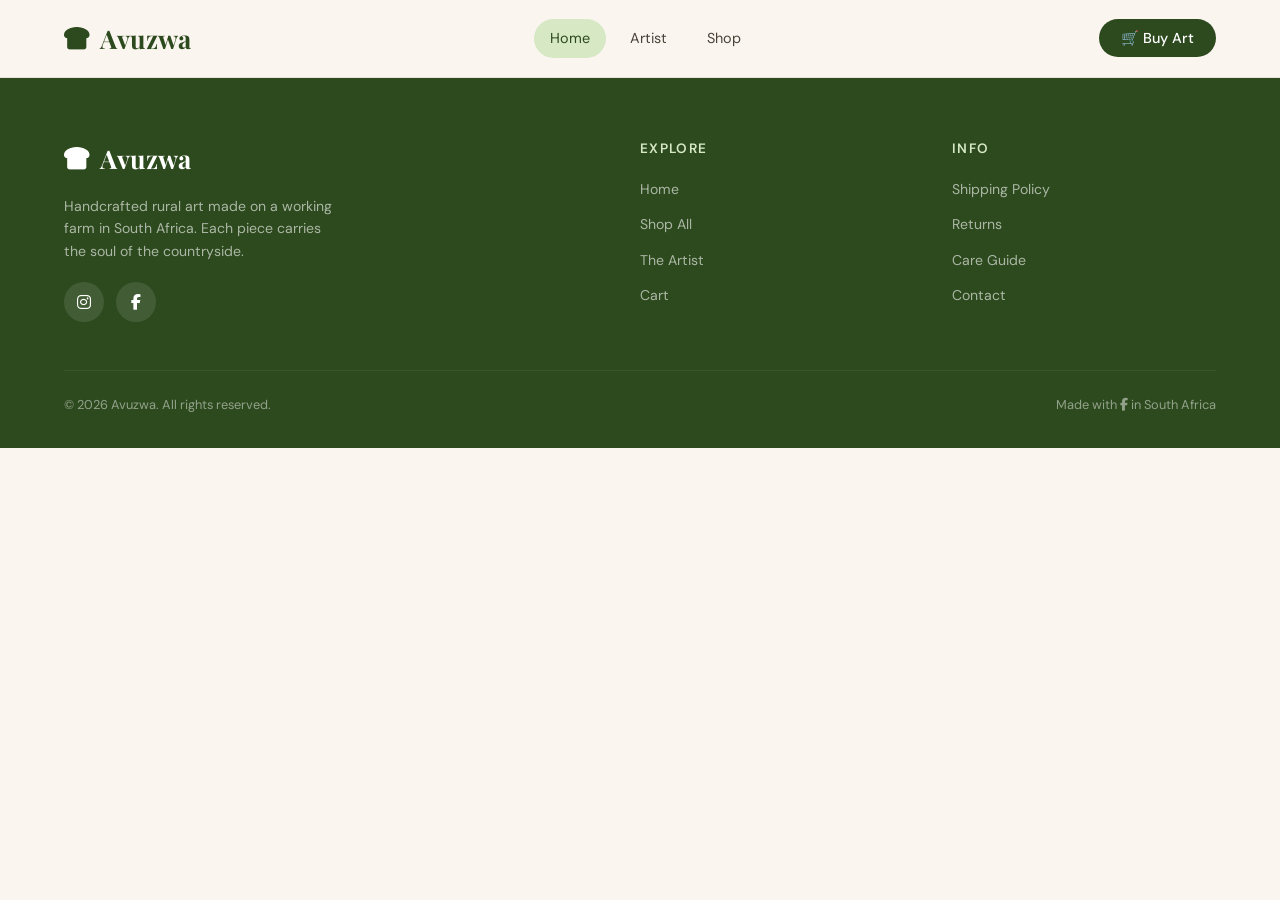
==== cart.html @ cfcbdb11 "Add min-height style to cart page container" ====
<!DOCTYPE html>
<html lang="en">
<head>
  <meta charset="UTF-8" />
  <meta name="viewport" content="width=device-width, initial-scale=1.0" />
  <link rel="icon" type="image/svg+xml" href="images/bread-slice-solid-full.svg">
  <title>Avuzwa Ntshoza</title>
  <link rel="preconnect" href="https://fonts.googleapis.com" />
  <link rel="stylesheet" href="https://cdnjs.cloudflare.com/ajax/libs/font-awesome/6.2.0/css/all.min.css">
  <link href="https://fonts.googleapis.com/css2?family=Playfair+Display:ital,wght@0,500;0,700;1,400&family=DM+Sans:wght@300;400;500&display=swap" rel="stylesheet" />
  <link rel="stylesheet" href="style.css">
  <script defer src="mainSpecial.js"></script><script src="app.js" defer></script>
</head>
<body>

<!-- ═══ HEADER ═══════════════════════════════════════════════════════ -->
<special-header></special-header>
<!-- ═══ CART PAGE ════════════════════════════════════════════════════ -->
<div id="cart" class="page" style="min-height: 100vh;">
  <div class="container cart-page" >
    <h1>Your Cart</h1>
    <p class="sub" id="cartSubtitle">Review your chosen pieces before checkout.</p>
    <div class="cart-layout" id="cartLayout">
      <!-- injected by JS -->
    </div>
  </div>
</div><!-- end cart -->
<!-- ═══ CHECKOUT MODAL ════════════════════════════════════════════════ -->
<div class="modal-overlay" id="checkoutModal" onclick="closeModalOutside(event)">
  <div class="modal">
    <div class="modal-header">
      <h2 class="modal-title" id="modalTitle">Checkout</h2>
      <button class="modal-close" onclick="closeModal()">✕</button>
    </div>
    <div id="checkoutContent">
      <!-- injected by JS -->
    </div>
  </div>
</div>
<!-- ═══ FOOTER ═══════════════════════════════════════════════════════ -->
<special-footer></special-footer>

<!-- ═══ TOAST ════════════════════════════════════════════════════════ -->
<div class="toast" id="toast"></div>
</body>
</html>
---- style.css ----
/* ─── CSS VARIABLES ─────────────────────────────── */
    :root {
      --site-name: "Farmer";
      --green-dark:  #2d4a1e;
      --green-mid:   #4a7c35;
      --green-light: #8ab86e;
      --green-pale:  #d6e8c4;
      --purple-dark: #3d2459;
      --purple-mid:  #7b4fa6;
      --purple-light:#c4a0e8;
      --sky:         #7ec8e3;
      --sky-light:   #c8eaf5;
      --cream:       #faf6ef;
      --warm-white:  #fffdf9;
      --text-dark:   #1e1a14;
      --text-mid:    #4a4238;
      --text-light:  #8a7e72;
      --shadow-soft: 0 4px 24px rgba(45,74,30,0.10);
      --shadow-card: 0 8px 32px rgba(45,74,30,0.12);
      --radius:      14px;
      --transition:  0.3s cubic-bezier(0.4,0,0.2,1);
    }

    /* ─── RESET & BASE ──────────────────────────────── */
    *, *::before, *::after { box-sizing: border-box; margin: 0; padding: 0; }
    html { scroll-behavior: smooth; font-size: 16px; }
    body {
      font-family: 'DM Sans', sans-serif;
      background: var(--cream);
      color: var(--text-dark);
      line-height: 1.6;
      overflow-x: hidden;
    }
    img { max-width: 100%; display: block; }
    a { text-decoration: none; color: inherit; }
    button { cursor: pointer; font-family: inherit; border: none; outline: none; }
    ul { list-style: none; }

    /* ─── UTILITY ───────────────────────────────────── */
    .container { max-width: 1200px; margin: 0 auto; padding: 0 24px; }
    .section-label {
      font-size: 0.75rem; letter-spacing: 0.18em; text-transform: uppercase;
      color: var(--purple-mid); font-weight: 500;
    }
    .section-title {
      font-family: 'Playfair Display', serif;
      font-size: clamp(2rem, 4vw, 3rem);
      color: var(--green-dark); line-height: 1.2; margin-top: 8px;
    }
    .btn-primary {
      display: inline-flex; align-items: center; gap: 8px;
      background: var(--green-dark); color: var(--warm-white);
      padding: 14px 32px; border-radius: 100px;
      font-size: 0.95rem; font-weight: 500;
      transition: var(--transition);
      box-shadow: 0 4px 16px rgba(45,74,30,0.25);
    }
    .btn-primary:hover {
      background: var(--green-mid); transform: translateY(-2px);
      box-shadow: 0 8px 24px rgba(45,74,30,0.3);
    }
    .btn-outline {
      display: inline-flex; align-items: center; gap: 8px;
      background: transparent; color: var(--green-dark);
      padding: 13px 30px; border-radius: 100px;
      font-size: 0.95rem; font-weight: 500;
      border: 2px solid var(--green-dark);
      transition: var(--transition);
    }
    .btn-outline:hover {
      background: var(--green-dark); color: var(--warm-white);
      transform: translateY(-2px);
    }

    /* ─── PAGE MANAGEMENT ───────────────────────────── */
    .page { display: none; }
    .page.active { display: block; }

    /* ─── HEADER ────────────────────────────────────── */
    header {
      position: sticky; top: 0; z-index: 100;
      background: rgba(250,246,239,0.92);
      backdrop-filter: blur(12px);
      border-bottom: 1px solid rgba(45,74,30,0.1);
      transition: box-shadow var(--transition);
    }
    header.scrolled { box-shadow: var(--shadow-soft); }
    .header-inner {
      display: flex; align-items: center; justify-content: space-between;
      padding: 18px 24px; max-width: 1200px; margin: 0 auto;
    }
    .logo {
      font-family: 'Playfair Display', serif;
      font-size: 1.6rem; font-weight: 700;
      color: var(--green-dark); cursor: pointer;
      display: flex; align-items: center; gap: 10px;
    }
    .logo-leaf {
      width: 32px; height: 32px;
      background: linear-gradient(135deg, var(--green-mid), var(--green-dark));
      border-radius: 50% 10% 50% 10%;
      display: flex; align-items: center; justify-content: center;
      color: white; font-size: 0.9rem;
    }
    nav { display: flex; gap: 8px; align-items: center; }
    .nav-link {
      padding: 8px 16px; border-radius: 100px;
      font-size: 0.9rem; color: var(--text-mid);
      transition: var(--transition); cursor: pointer;
      font-weight: 400;
    }
    .nav-link:hover, .nav-link.active {
      background: var(--green-pale); color: var(--green-dark);
    }
    .header-actions { display: flex; align-items: center; gap: 12px; }
    .cart-btn {
      position: relative;
      background: var(--green-dark); color: white;
      padding: 10px 22px; border-radius: 100px;
      font-size: 0.9rem; font-weight: 500;
      transition: var(--transition);
      display: flex; align-items: center; gap: 8px;
    }
    .cart-btn:hover { background: var(--green-mid); transform: translateY(-1px); }
    .cart-count {
      background: var(--purple-mid); color: white;
      width: 20px; height: 20px; border-radius: 50%;
      font-size: 0.7rem; font-weight: 600;
      display: flex; align-items: center; justify-content: center;
    }
    .cart-count.hidden { display: none; }
    .hamburger {
      display: none; flex-direction: column; gap: 5px;
      background: none; border: none; cursor: pointer; padding: 4px;
    }
    .hamburger span {
      width: 24px; height: 2px; background: var(--green-dark);
      border-radius: 2px; transition: var(--transition);
    }
    .mobile-nav {
      display: none; flex-direction: column;
      padding: 16px 24px; border-top: 1px solid rgba(45,74,30,0.08);
      background: var(--warm-white);
    }
    .mobile-nav.open { display: flex; }
    .mobile-nav .nav-link { padding: 12px 8px; border-radius: 8px; }

    /* ─── HERO ──────────────────────────────────────── */
    .hero {
      min-height: 92vh; display: flex; align-items: center;
      background: linear-gradient(135deg, var(--cream) 0%, var(--green-pale) 50%, var(--sky-light) 100%);
      position: relative; overflow: hidden;
      padding: 80px 0 60px;
    }
    .hero::before {
      content: '';
      position: absolute; inset: 0;
      background: url("data:image/svg+xml,%3Csvg width='80' height='80' viewBox='0 0 80 80' xmlns='http://www.w3.org/2000/svg'%3E%3Cg fill='none' fill-rule='evenodd'%3E%3Cg fill='%234a7c35' fill-opacity='0.05'%3E%3Cpath d='M50 50c0-5.523 4.477-10 10-10s10 4.477 10 10-4.477 10-10 10c0 5.523-4.477 10-10 10s-10-4.477-10-10 4.477-10 10-10zM10 10c0-5.523 4.477-10 10-10s10 4.477 10 10-4.477 10-10 10c0 5.523-4.477 10-10 10S0 25.523 0 20s4.477-10 10-10z'/%3E%3C/g%3E%3C/g%3E%3C/svg%3E");
      pointer-events: none;
    }
    .hero-content { position: relative; z-index: 1; }
    .hero-inner { display: grid; grid-template-columns: 1fr 1fr; gap: 60px; align-items: center; }
    .hero-eyebrow {
      display: inline-flex; align-items: center; gap: 8px;
      background: rgba(255,255,255,0.7); border: 1px solid var(--green-pale);
      padding: 6px 16px; border-radius: 100px;
      font-size: 0.8rem; color: var(--green-dark); margin-bottom: 24px;
      backdrop-filter: blur(8px);
    }
    .hero-eyebrow::before { content: '🌾'; font-size: 0.9rem; }
    .hero h1 {
      font-family: 'Playfair Display', serif;
      font-size: clamp(2.8rem, 5vw, 4.2rem);
      line-height: 1.1; color: var(--green-dark);
      margin-bottom: 20px;
    }
    .hero h1 em {
      font-style: italic; color: var(--purple-mid);
    }
    .hero-desc {
      font-size: 1.05rem; color: var(--text-mid);
      max-width: 480px; margin-bottom: 36px; line-height: 1.7;
    }
    .hero-actions { display: flex; gap: 16px; flex-wrap: wrap; }
    .hero-stats {
      display: flex; gap: 32px; margin-top: 48px;
      padding-top: 32px; border-top: 1px solid rgba(45,74,30,0.12);
    }
    .stat-num {
      font-family: 'Playfair Display', serif;
      font-size: 1.8rem; color: var(--green-dark); font-weight: 700;
    }
    .stat-label { font-size: 0.8rem; color: var(--text-light); }

    /* Hero art grid */
    .hero-visual { position: relative; }
    .art-grid {
      display: none; grid-template-columns: 1fr 1fr; gap: 16px;
    }
    .art-card-hero {
      border-radius: var(--radius); overflow: hidden;
      box-shadow: var(--shadow-card); transition: var(--transition);
      position: relative;
    }
    .art-card-hero:hover { transform: translateY(-4px) rotate(1deg); }
    .art-card-hero:nth-child(2) { margin-top: 28px; }
    .art-card-hero:nth-child(3) { margin-top: -20px; }
    .art-canvas {
      width: 100%; aspect-ratio: 3/4; object-fit: cover;
      background: linear-gradient(135deg, #8ab86e 0%, #4a7c35 50%, #7b4fa6 100%);
    }
    .art-canvas-2 { background: linear-gradient(135deg, #c4a0e8 0%, #7b4fa6 40%, #2d4a1e 100%); }
    .art-canvas-3 { background: linear-gradient(135deg, #7ec8e3 0%, #4a7c35 60%, #c4a0e8 100%); }
    .art-canvas-4 { background: linear-gradient(135deg, #faf6ef 0%, #8ab86e 50%, #7ec8e3 100%); }
    /* SVG art placeholders */
    .art-svg { width: 100%; height: 100%; position: absolute; inset: 0; }

    /* ─── MARQUEE STRIP ─────────────────────────────── */
    .marquee-strip {
      background: var(--green-dark); color: var(--green-pale);
      padding: 14px 0; overflow: hidden;
    }
    .marquee-track {
      display: flex; gap: 48px; width: max-content;
      animation: marquee 24s linear infinite;
    }
    .marquee-item {
      font-size: 0.85rem; letter-spacing: 0.1em; white-space: nowrap;
      display: flex; align-items: center; gap: 12px;
    }
    .marquee-item::before { content: '✦'; color: var(--sky); font-size: 0.7rem; }
    @keyframes marquee { from { transform: translateX(0); } to { transform: translateX(-50%); } }

    /* ─── FEATURED PRODUCTS ─────────────────────────── */
    .products-section { padding: 100px 0; }
    .section-header { text-align: center; margin-bottom: 60px; }
    .section-header .section-title { margin-bottom: 16px; }
    .section-header p { color: var(--text-mid); max-width: 500px; margin: 0 auto; }

    /* Filter tabs */
    .filter-tabs {
      display: flex; gap: 8px; justify-content: center;
      flex-wrap: wrap; margin-bottom: 48px;
    }
    .filter-tab {
      padding: 8px 20px; border-radius: 100px;
      border: 1.5px solid var(--green-pale);
      background: transparent; color: var(--text-mid);
      font-size: 0.85rem; font-weight: 500;
      transition: var(--transition); cursor: pointer;
    }
    .filter-tab:hover, .filter-tab.active {
      background: var(--green-dark); color: white;
      border-color: var(--green-dark);
    }

    /* Product grid */
    .products-grid {
      display: grid;
      grid-template-columns: repeat(auto-fill, minmax(280px, 1fr));
      gap: 28px;
    }
    .product-card {
      background: var(--warm-white); border-radius: 18px;
      overflow: hidden; box-shadow: var(--shadow-card);
      transition: var(--transition); cursor: pointer;
      border: 1px solid rgba(45,74,30,0.06);
    }
    .product-card:hover {
      transform: translateY(-6px);
      box-shadow: 0 16px 48px rgba(45,74,30,0.18);
    }
    .product-img-wrap {
      position: relative; overflow: hidden; aspect-ratio: 4/3;
    }
    .product-img {
      width: 100%; height: 100%; object-fit: cover;
      transition: transform 0.5s ease;
    }
    .product-card:hover .product-img { transform: scale(1.05); }
    .product-badge {
      position: absolute; top: 12px; left: 12px;
      background: var(--purple-mid); color: white;
      font-size: 0.72rem; font-weight: 600; letter-spacing: 0.05em;
      padding: 4px 12px; border-radius: 100px;
    }
    .product-badge.new { background: var(--sky); color: var(--green-dark); }
    .product-body { padding: 20px; }
    .product-category {
      font-size: 0.72rem; letter-spacing: 0.12em; text-transform: uppercase;
      color: var(--green-mid); margin-bottom: 6px;
    }
    .product-name {
      font-family: 'Playfair Display', serif;
      font-size: 1.15rem; font-weight: 500; color: var(--text-dark);
      margin-bottom: 8px; line-height: 1.3;
    }
    .product-desc {
      font-size: 0.82rem; color: var(--text-light);
      margin-bottom: 16px; line-height: 1.5;
    }
    .product-footer {
      display: flex; align-items: center; justify-content: space-between;
    }
    .product-price {
      font-family: 'Playfair Display', serif;
      font-size: 1.25rem; color: var(--green-dark); font-weight: 700;
    }
    .add-cart-btn {
      background: var(--green-dark); color: white;
      padding: 9px 20px; border-radius: 100px;
      font-size: 0.82rem; font-weight: 500;
      transition: var(--transition);
    }
    .add-cart-btn:hover { background: var(--purple-mid); transform: scale(1.05); }

    /* Art canvas placeholders */
    .art-placeholder {
      width: 100%; height: 100%;
      display: flex; align-items: center; justify-content: center;
    }
    .ap-1 { background: linear-gradient(160deg, #d6e8c4 0%, #8ab86e 40%, #4a7c35 100%); }
    .ap-2 { background: linear-gradient(160deg, #c4a0e8 0%, #7b4fa6 50%, #2d4a1e 100%); }
    .ap-3 { background: linear-gradient(160deg, #c8eaf5 0%, #7ec8e3 40%, #4a7c35 100%); }
    .ap-4 { background: linear-gradient(160deg, #faf6ef 0%, #d6e8c4 40%, #8ab86e 100%); }
    .ap-5 { background: linear-gradient(160deg, #e8d4f0 0%, #c4a0e8 40%, #7b4fa6 100%); }
    .ap-6 { background: linear-gradient(160deg, #d6e8c4 0%, #7ec8e3 40%, #3d2459 100%); }

    /* ─── ABOUT BANNER ──────────────────────────────── */
    .about-banner {
      background: linear-gradient(135deg, var(--green-dark) 0%, var(--purple-dark) 100%);
      padding: 80px 0; position: relative; overflow: hidden;
    }
    .about-banner::before {
      content: '';
      position: absolute; right: -100px; top: -100px;
      width: 400px; height: 400px;
      background: radial-gradient(circle, rgba(196,160,232,0.15) 0%, transparent 70%);
      border-radius: 50%;
    }
    .about-banner-inner {
      display: grid; grid-template-columns: 1fr 1fr; gap: 60px; align-items: center;
    }
    .about-banner h2 {
      font-family: 'Playfair Display', serif;
      font-size: clamp(1.8rem, 3vw, 2.6rem);
      color: white; line-height: 1.2; margin-bottom: 16px;
    }
    .about-banner h2 em { color: var(--purple-light); font-style: italic; }
    .about-banner p { color: rgba(255,255,255,0.75); line-height: 1.7; margin-bottom: 28px; }
    .about-banner .btn-outline {
      color: white; border-color: rgba(255,255,255,0.4);
    }
    .about-banner .btn-outline:hover { background: white; color: var(--green-dark); }
    .banner-img-wrap {
      border-radius: 20px; overflow: hidden;
      aspect-ratio: 4/3;
      background: linear-gradient(135deg, var(--green-mid), var(--purple-mid));
      position: relative;
    }

    /* ─── TESTIMONIALS ──────────────────────────────── */
    .testimonials { padding: 100px 0; background: var(--warm-white); }
    .testimonials-grid {
      display: grid; grid-template-columns: repeat(auto-fill, minmax(300px, 1fr));
      gap: 24px; margin-top: 48px;
    }
    .testimonial-card {
      background: var(--cream); border-radius: var(--radius);
      padding: 28px; border: 1px solid rgba(45,74,30,0.08);
      transition: var(--transition);
    }
    .testimonial-card:hover {
      transform: translateY(-4px); box-shadow: var(--shadow-card);
    }
    .stars { color: #f5a623; font-size: 0.9rem; margin-bottom: 12px; }
    .testimonial-text {
      font-size: 0.92rem; color: var(--text-mid); line-height: 1.6;
      margin-bottom: 20px; font-style: italic;
    }
    .testimonial-author { display: flex; align-items: center; gap: 12px; }
    .author-avatar {
      width: 40px; height: 40px; border-radius: 50%;
      background: linear-gradient(135deg, var(--green-mid), var(--purple-mid));
      display: flex; align-items: center; justify-content: center;
      color: white; font-size: 0.85rem; font-weight: 600;
    }
    .author-name { font-size: 0.88rem; font-weight: 500; color: var(--text-dark); }
    .author-loc { font-size: 0.76rem; color: var(--text-light); }

    /* ─── NEWSLETTER ────────────────────────────────── */
    .newsletter-section {
      padding: 80px 0;
      background: linear-gradient(135deg, var(--green-pale) 0%, var(--sky-light) 100%);
    }
    .newsletter-box { text-align: center; max-width: 560px; margin: 0 auto; }
    .newsletter-box h2 {
      font-family: 'Playfair Display', serif;
      font-size: clamp(1.8rem, 3vw, 2.4rem); color: var(--green-dark); margin-bottom: 12px;
    }
    .newsletter-box p { color: var(--text-mid); margin-bottom: 32px; }
    .newsletter-form {
      display: flex; gap: 12px; max-width: 440px; margin: 0 auto;
    }
    .newsletter-input {
      flex: 1; padding: 14px 20px; border-radius: 100px;
      border: 2px solid rgba(45,74,30,0.15);
      background: white; font-size: 0.9rem; outline: none;
      transition: var(--transition); font-family: inherit;
    }
    .newsletter-input:focus { border-color: var(--green-mid); }
    .newsletter-submit {
      background: var(--green-dark); color: white;
      padding: 14px 28px; border-radius: 100px;
      font-size: 0.9rem; font-weight: 500;
      transition: var(--transition); white-space: nowrap;
    }
    .newsletter-submit:hover { background: var(--green-mid); transform: translateY(-1px); }

    /* ─── FOOTER ────────────────────────────────────── */
    footer {
      background: var(--green-dark); color: rgba(255,255,255,0.8);
      padding: 60px 0 32px;
    }
    .footer-inner {
      display: grid; grid-template-columns: 2fr 1fr 1fr; gap: 48px;
      margin-bottom: 48px;
    }
    .footer-brand .logo { color: white; margin-bottom: 16px; }
    .footer-brand p { font-size: 0.88rem; line-height: 1.6; opacity: 0.75; max-width: 280px; }
    .social-links { display: flex; gap: 12px; margin-top: 20px; }
    .social-link {
      width: 40px; height: 40px; border-radius: 50%;
      background: rgba(255,255,255,0.1);
      display: flex; align-items: center; justify-content: center;
      font-size: 1rem; transition: var(--transition); color: white;
    }
    .social-link:hover { background: var(--purple-mid); transform: translateY(-2px); }
    .footer-col h4 {
      font-size: 0.85rem; font-weight: 600; letter-spacing: 0.1em;
      text-transform: uppercase; color: var(--green-pale); margin-bottom: 16px;
    }
    .footer-col ul li { margin-bottom: 10px; }
    .footer-col ul li a {
      font-size: 0.88rem; opacity: 0.75;
      transition: var(--transition);
    }
    .footer-col ul li a:hover { opacity: 1; color: var(--sky); }
    .footer-bottom {
      border-top: 1px solid rgba(255,255,255,0.1);
      padding-top: 24px; display: flex;
      justify-content: space-between; align-items: center;
      font-size: 0.8rem; opacity: 0.6;
    }

    /* ─── ARTIST PAGE ───────────────────────────────── */
    .artist-hero {
      min-height: 60vh; display: flex; align-items: center;
      background: linear-gradient(135deg, var(--purple-dark) 0%, var(--green-dark) 100%);
      position: relative; padding: 80px 0;
    }
    .artist-hero-inner {
      display: grid; grid-template-columns: 1fr 1fr; gap: 60px; align-items: center;
    }
    .artist-portrait {
      width: 340px; height: 400px;
      border-radius: 120px 30px 120px 30px;
      background: linear-gradient(135deg, var(--green-mid), var(--purple-mid));
      margin: 0 auto; position: relative; overflow: hidden;
      box-shadow: 0 20px 60px rgba(0,0,0,0.3);
    }
    .artist-name-label { color: var(--purple-light); }
    .artist-hero h1 {
      font-family: 'Playfair Display', serif;
      font-size: clamp(2.5rem, 4vw, 3.5rem); color: white;
      line-height: 1.1; margin: 12px 0;
    }
    .artist-hero p { color: rgba(255,255,255,0.75); font-size: 1rem; line-height: 1.7; }
    .artist-tags { display: flex; gap: 10px; flex-wrap: wrap; margin-top: 24px; }
    .artist-tag {
      padding: 6px 16px; border-radius: 100px;
      background: rgba(255,255,255,0.12); color: rgba(255,255,255,0.9);
      font-size: 0.8rem; border: 1px solid rgba(255,255,255,0.2);
    }
    .artist-story { padding: 100px 0; }
    .story-grid { display: grid; grid-template-columns: 1fr 1fr; gap: 80px; align-items: start; }
    .story-text p { color: var(--text-mid); line-height: 1.8; margin-bottom: 20px; font-size: 0.95rem; }
    .story-text h3 {
      font-family: 'Playfair Display', serif;
      font-size: 1.5rem; color: var(--green-dark); margin: 28px 0 12px;
    }
    .story-visual { display: flex; flex-direction: column; gap: 16px; }
    .story-img-big {
      aspect-ratio: 4/3; border-radius: 16px;
      background: linear-gradient(135deg, var(--green-pale), var(--purple-light));
      overflow: hidden;
    }
    .story-img-sm {
      display: grid; grid-template-columns: 1fr 1fr; gap: 16px;
    }
    .story-img-sm > div {
      aspect-ratio: 1; border-radius: 12px;
      overflow: hidden;
    }
    .process-section { padding: 80px 0; background: var(--warm-white); }
    .process-steps { display: grid; grid-template-columns: repeat(4,1fr); gap: 32px; margin-top: 48px; }
    .process-step { text-align: center; }
    .step-num {
      width: 56px; height: 56px; border-radius: 50%;
      background: linear-gradient(135deg, var(--green-mid), var(--green-dark));
      color: white; font-family: 'Playfair Display', serif;
      font-size: 1.2rem; font-weight: 700;
      display: flex; align-items: center; justify-content: center;
      margin: 0 auto 16px;
    }
    .step-title {
      font-family: 'Playfair Display', serif;
      font-size: 1.05rem; color: var(--green-dark); margin-bottom: 8px;
    }
    .step-desc { font-size: 0.82rem; color: var(--text-light); line-height: 1.5; }

    /* ─── CART PAGE ──────────────────────────────────── */
    .cart-page { padding: 60px 0 100px; min-height: 70vh; }
    .cart-page h1 {
      font-family: 'Playfair Display', serif;
      font-size: 2.2rem; color: var(--green-dark); margin-bottom: 8px;
    }
    .cart-page .sub { color: var(--text-light); margin-bottom: 40px; }
    .cart-layout { display: grid; grid-template-columns: 1fr 360px; gap: 40px; align-items: start; }
    .cart-items { display: flex; flex-direction: column; gap: 16px; }
    .cart-item {
      display: grid; grid-template-columns: 100px 1fr auto;
      gap: 20px; align-items: center;
      background: var(--warm-white); border-radius: var(--radius);
      padding: 20px; border: 1px solid rgba(45,74,30,0.08);
      transition: var(--transition);
    }
    .cart-item:hover { box-shadow: var(--shadow-soft); }
    .cart-item-img {
      width: 100px; height: 100px; border-radius: 10px; object-fit: cover;
      overflow: hidden;
    }
    .cart-item-name {
      font-family: 'Playfair Display', serif;
      font-size: 1rem; color: var(--text-dark); margin-bottom: 4px;
    }
    .cart-item-meta { font-size: 0.8rem; color: var(--text-light); margin-bottom: 8px; }
    .cart-item-price {
      font-family: 'Playfair Display', serif;
      font-size: 1.1rem; color: var(--green-dark); font-weight: 700;
    }
    .remove-btn {
      background: none; color: var(--text-light);
      font-size: 1.2rem; padding: 4px; transition: var(--transition);
    }
    .remove-btn:hover { color: #c0392b; transform: scale(1.2); }
    .empty-cart {
      text-align: center; padding: 80px 0;
    }
    .empty-cart-icon { font-size: 4rem; margin-bottom: 16px; }
    .empty-cart h3 {
      font-family: 'Playfair Display', serif;
      font-size: 1.5rem; color: var(--green-dark); margin-bottom: 8px;
    }
    .empty-cart p { color: var(--text-light); margin-bottom: 24px; }

    /* Order summary */
    .order-summary {
      background: var(--warm-white); border-radius: 20px;
      padding: 28px; border: 1px solid rgba(45,74,30,0.1);
      position: sticky; top: 100px;
    }
    .order-summary h3 {
      font-family: 'Playfair Display', serif;
      font-size: 1.2rem; color: var(--green-dark); margin-bottom: 20px;
    }
    .summary-row {
      display: flex; justify-content: space-between;
      font-size: 0.88rem; color: var(--text-mid);
      padding: 8px 0; border-bottom: 1px solid rgba(45,74,30,0.06);
    }
    .summary-row.total {
      font-weight: 700; font-size: 1rem; color: var(--text-dark);
      border: none; padding-top: 16px;
    }
    .checkout-btn {
      width: 100%; padding: 16px; margin-top: 20px;
      background: var(--green-dark); color: white;
      border-radius: 12px; font-size: 1rem; font-weight: 600;
      transition: var(--transition); text-align: center;
    }
    .checkout-btn:hover { background: var(--green-mid); transform: translateY(-2px); }
    .payment-icons {
      display: flex; justify-content: center; gap: 8px; margin-top: 16px;
      flex-wrap: wrap;
    }
    .payment-icon {
      background: var(--cream); border: 1px solid rgba(45,74,30,0.12);
      border-radius: 6px; padding: 4px 10px; font-size: 0.75rem;
      color: var(--text-mid); font-weight: 500;
    }
    .promo-row { margin-top: 16px; display: flex; gap: 8px; }
    .promo-input {
      flex: 1; padding: 10px 14px; border-radius: 8px;
      border: 1.5px solid rgba(45,74,30,0.15);
      font-size: 0.85rem; font-family: inherit; outline: none;
      transition: var(--transition);
    }
    .promo-input:focus { border-color: var(--green-mid); }
    .promo-btn {
      background: var(--green-pale); color: var(--green-dark);
      padding: 10px 16px; border-radius: 8px;
      font-size: 0.82rem; font-weight: 600; transition: var(--transition);
    }
    .promo-btn:hover { background: var(--green-light); }

    /* ─── CHECKOUT MODAL ────────────────────────────── */
    .modal-overlay {
      position: fixed; inset: 0;
      background: rgba(30,26,20,0.6); backdrop-filter: blur(4px);
      z-index: 1000; display: none; align-items: center; justify-content: center;
      padding: 24px;
    }
    .modal-overlay.open { display: flex; }
    .modal {
      background: var(--warm-white); border-radius: 24px;
      width: 100%; max-width: 560px; max-height: 90vh;
      overflow-y: auto; padding: 40px;
      box-shadow: 0 24px 80px rgba(0,0,0,0.25);
      animation: modalIn 0.3s ease;
    }
    @keyframes modalIn { from { opacity: 0; transform: translateY(20px); } to { opacity: 1; transform: translateY(0); } }
    .modal-header {
      display: flex; justify-content: space-between; align-items: center;
      margin-bottom: 32px;
    }
    .modal-title {
      font-family: 'Playfair Display', serif;
      font-size: 1.5rem; color: var(--green-dark);
    }
    .modal-close {
      width: 36px; height: 36px; border-radius: 50%;
      background: var(--cream); color: var(--text-mid);
      font-size: 1.2rem; display: flex; align-items: center; justify-content: center;
      transition: var(--transition);
    }
    .modal-close:hover { background: var(--green-pale); color: var(--green-dark); }
    .checkout-steps {
      display: flex; gap: 0; margin-bottom: 32px;
    }
    .checkout-step {
      flex: 1; text-align: center; padding: 10px;
      font-size: 0.78rem; color: var(--text-light);
      position: relative;
    }
    .checkout-step.active { color: var(--green-dark); font-weight: 600; }
    .checkout-step::after {
      content: '';
      position: absolute; bottom: 0; left: 0; right: 0;
      height: 2px; background: var(--green-pale);
    }
    .checkout-step.active::after { background: var(--green-dark); }
    .form-group { margin-bottom: 20px; }
    .form-group label {
      display: block; font-size: 0.82rem; font-weight: 500;
      color: var(--text-mid); margin-bottom: 6px;
    }
    .form-control {
      width: 100%; padding: 12px 16px; border-radius: 10px;
      border: 1.5px solid rgba(45,74,30,0.15);
      font-size: 0.9rem; font-family: inherit; outline: none;
      background: white; transition: var(--transition);
    }
    .form-control:focus { border-color: var(--green-mid); }
    .form-row { display: grid; grid-template-columns: 1fr 1fr; gap: 16px; }
    .payment-methods { display: flex; gap: 12px; margin: 8px 0; flex-wrap: wrap; }
    .pay-method {
      padding: 10px 20px; border-radius: 10px;
      border: 2px solid var(--green-pale); background: white;
      font-size: 0.85rem; color: var(--text-mid);
      transition: var(--transition); cursor: pointer;
      display: flex; align-items: center; gap: 8px;
    }
    .pay-method.selected {
      border-color: var(--green-dark); color: var(--green-dark);
      background: var(--green-pale);
    }
    .modal-footer { margin-top: 24px; display: flex; gap: 12px; }
    .modal-btn-back {
      flex: 1; padding: 14px; border-radius: 10px;
      border: 1.5px solid var(--green-pale); background: white;
      color: var(--text-mid); font-size: 0.9rem; font-weight: 500;
      transition: var(--transition);
    }
    .modal-btn-back:hover { background: var(--green-pale); }
    .modal-btn-next {
      flex: 2; padding: 14px; border-radius: 10px;
      background: var(--green-dark); color: white;
      font-size: 0.9rem; font-weight: 600;
      transition: var(--transition);
    }
    .modal-btn-next:hover { background: var(--green-mid); }
    .success-screen { text-align: center; padding: 20px 0; }
    .success-icon {
      font-size: 3.5rem; margin-bottom: 16px;
      animation: bounce 0.5s ease;
    }
    @keyframes bounce {
      0% { transform: scale(0); }
      70% { transform: scale(1.2); }
      100% { transform: scale(1); }
    }
    .success-screen h2 {
      font-family: 'Playfair Display', serif;
      font-size: 1.8rem; color: var(--green-dark); margin-bottom: 12px;
    }
    .success-screen p { color: var(--text-mid); margin-bottom: 24px; }

    /* ─── TOAST ──────────────────────────────────────── */
    .toast {
      position: fixed; bottom: 24px; right: 24px;
      background: var(--green-dark); color: white;
      padding: 14px 24px; border-radius: 12px;
      font-size: 0.9rem; font-weight: 500;
      box-shadow: 0 8px 32px rgba(0,0,0,0.2);
      z-index: 9999; transform: translateY(80px); opacity: 0;
      transition: all 0.35s cubic-bezier(0.4,0,0.2,1);
      display: flex; align-items: center; gap: 10px;
    }
    .toast.show { transform: translateY(0); opacity: 1; }

    /* ─── RESPONSIVE ────────────────────────────────── */
    @media (max-width: 900px) {
      .hero-inner, .about-banner-inner, .artist-hero-inner, .story-grid { grid-template-columns: 1fr; }
      .hero-visual { display: none; }
      .footer-inner { grid-template-columns: 1fr 1fr; }
      .process-steps { grid-template-columns: 1fr 1fr; }
      .cart-layout { grid-template-columns: 1fr; }
      .order-summary { position: static; }
    }
    @media (max-width: 640px) {
      nav { display: none; }
      .hamburger { display: flex; }
      .hero { min-height: 80vh; padding: 60px 0 40px; }
      .hero-stats { flex-wrap: wrap; gap: 20px; }
      .footer-inner { grid-template-columns: 1fr; gap: 32px; }
      .newsletter-form { flex-direction: column; }
      .form-row { grid-template-columns: 1fr; }
      .process-steps { grid-template-columns: 1fr 1fr; gap: 20px; }
      .products-grid { grid-template-columns: repeat(auto-fill, minmax(240px, 1fr)); }
    }
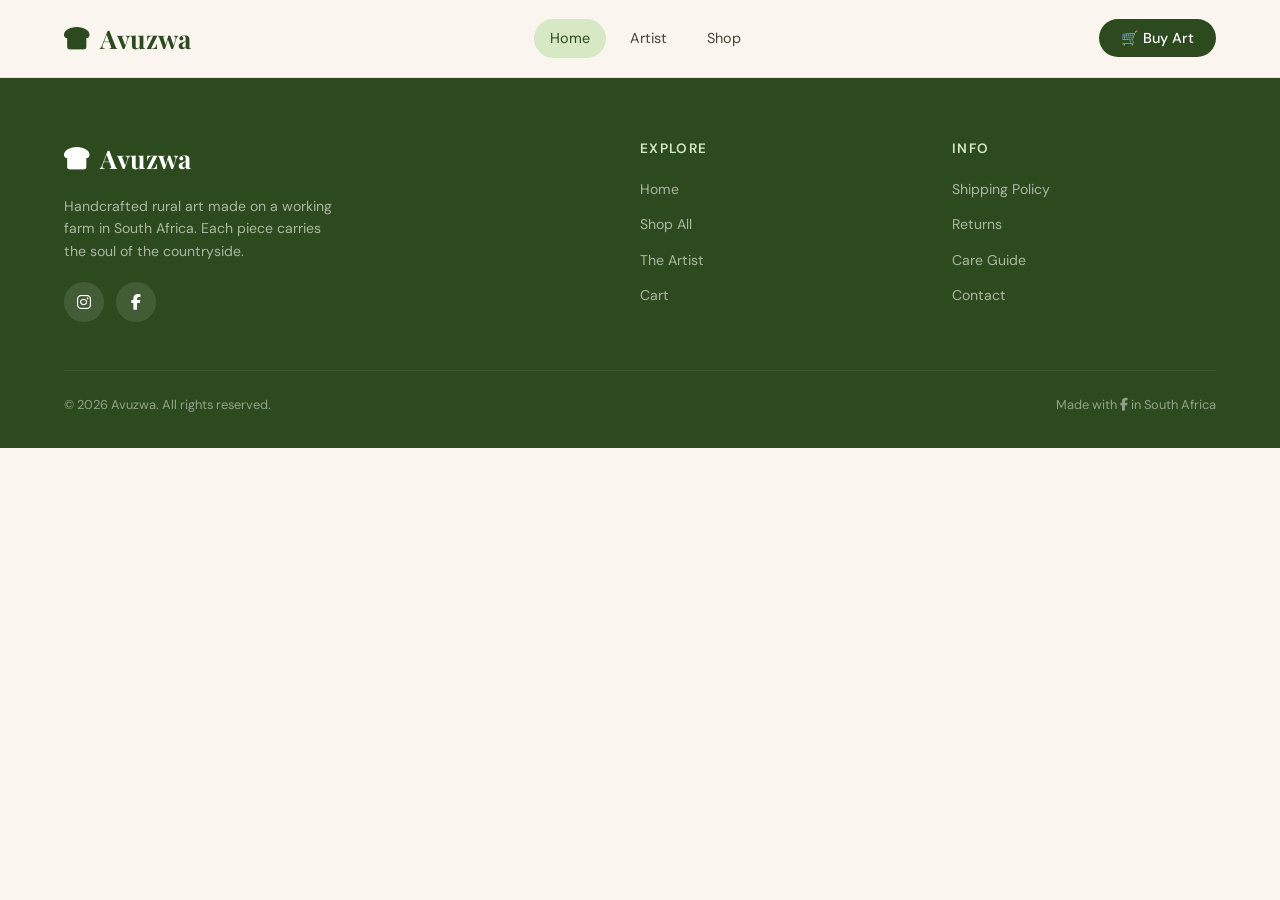
==== commit 6dcb682b: "Refactor cart and checkout modal structure" ====
--- a/cart.html
+++ b/cart.html
@@ -16,7 +16,7 @@
 <!-- ═══ HEADER ═══════════════════════════════════════════════════════ -->
 <special-header></special-header>
 <!-- ═══ CART PAGE ════════════════════════════════════════════════════ -->
-<div id="cart" class="page" style="min-height: 100vh;">
+<section id="cart" class="page" style="min-height: 100vh;">
   <div class="container cart-page" >
     <h1>Your Cart</h1>
     <p class="sub" id="cartSubtitle">Review your chosen pieces before checkout.</p>
@@ -24,19 +24,19 @@
       <!-- injected by JS -->
     </div>
   </div>
-</div><!-- end cart -->
 <!-- ═══ CHECKOUT MODAL ════════════════════════════════════════════════ -->
-<div class="modal-overlay" id="checkoutModal" onclick="closeModalOutside(event)">
-  <div class="modal">
-    <div class="modal-header">
-      <h2 class="modal-title" id="modalTitle">Checkout</h2>
-      <button class="modal-close" onclick="closeModal()">✕</button>
-    </div>
-    <div id="checkoutContent">
-      <!-- injected by JS -->
+  <div class="modal-overlay" id="checkoutModal" onclick="closeModalOutside(event)">
+    <div class="modal">
+      <div class="modal-header">
+        <h2 class="modal-title" id="modalTitle">Checkout</h2>
+        <button class="modal-close" onclick="closeModal()">✕</button>
+      </div>
+      <div id="checkoutContent">
+        <!-- injected by JS -->
+      </div>
     </div>
   </div>
-</div>
+</section>
 <!-- ═══ FOOTER ═══════════════════════════════════════════════════════ -->
 <special-footer></special-footer>
 
--- a/style.css
+++ b/style.css
@@ -521,7 +521,7 @@
     .step-desc { font-size: 0.82rem; color: var(--text-light); line-height: 1.5; }
 
     /* ─── CART PAGE ──────────────────────────────────── */
-    .cart-page { padding: 60px 0 100px; min-height: 70vh; }
+    .cart-page { padding: 60px 0 100px; min-height: 70vh; background-color:  red;}
     .cart-page h1 {
       font-family: 'Playfair Display', serif;
       font-size: 2.2rem; color: var(--green-dark); margin-bottom: 8px;
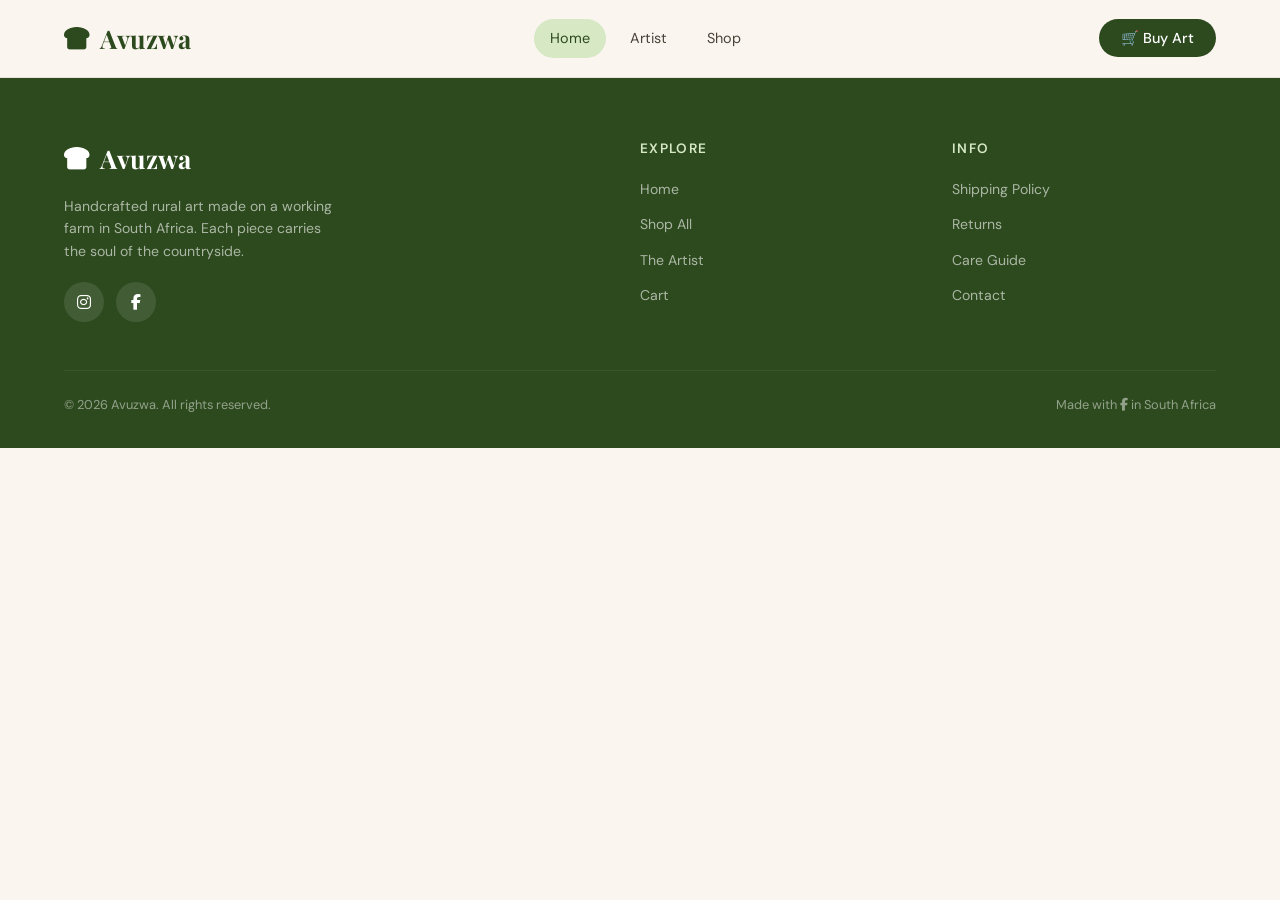
==== commit 76718832: "Add empty cart message and button in cart.html" ====
--- a/cart.html
+++ b/cart.html
@@ -22,6 +22,12 @@
     <p class="sub" id="cartSubtitle">Review your chosen pieces before checkout.</p>
     <div class="cart-layout" id="cartLayout">
       <!-- injected by JS -->
+      <div class="empty-cart" style="grid-column:1/-1;">
+          <div class="empty-cart-icon">🎨</div>
+          <h3>Your cart is empty</h3>
+          <p>Discover original artworks ready for their new home.</p>
+          <button class="btn-primary" onclick="showPage('shop')">Browse the Gallery →</button>
+      </div>
     </div>
   </div>
 <!-- ═══ CHECKOUT MODAL ════════════════════════════════════════════════ -->
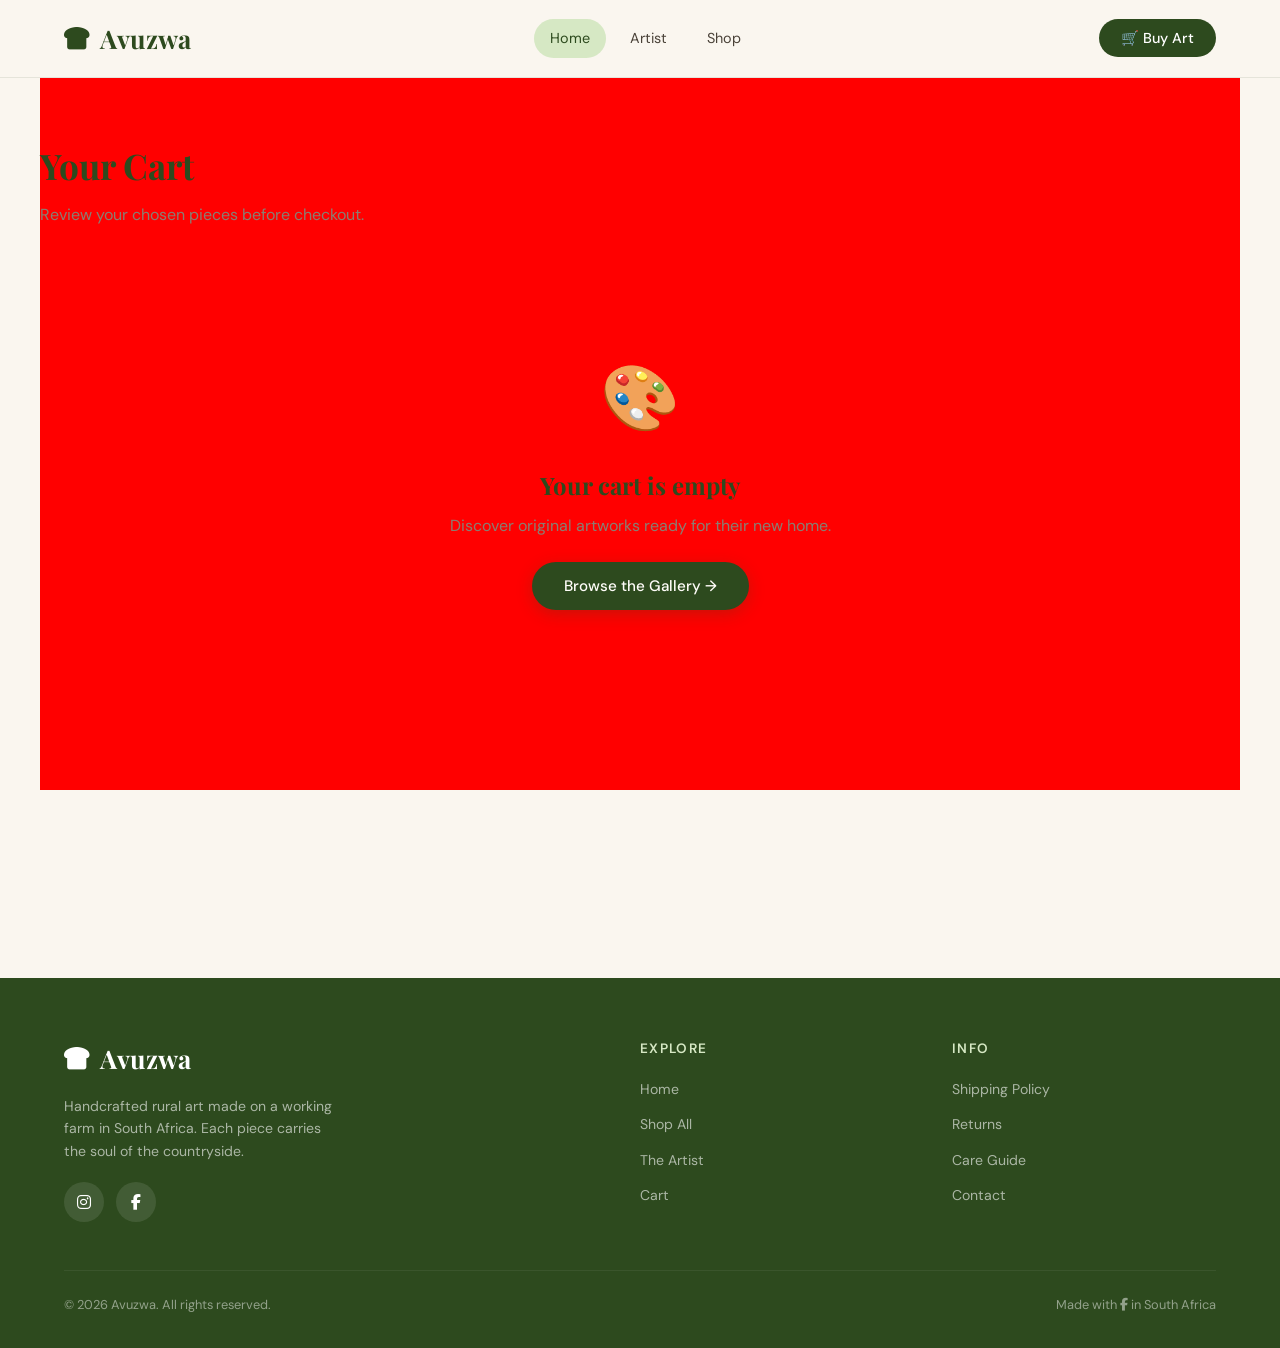
==== commit 2f1332ef: "Mark cart section as active" ====
--- a/cart.html
+++ b/cart.html
@@ -9,14 +9,15 @@
   <link rel="stylesheet" href="https://cdnjs.cloudflare.com/ajax/libs/font-awesome/6.2.0/css/all.min.css">
   <link href="https://fonts.googleapis.com/css2?family=Playfair+Display:ital,wght@0,500;0,700;1,400&family=DM+Sans:wght@300;400;500&display=swap" rel="stylesheet" />
   <link rel="stylesheet" href="style.css">
-  <script defer src="mainSpecial.js"></script><script src="app.js" defer></script>
+  <script defer src="mainSpecial.js"></script>
+  <script defer src="app.js"></script>
 </head>
 <body>
 
 <!-- ═══ HEADER ═══════════════════════════════════════════════════════ -->
 <special-header></special-header>
 <!-- ═══ CART PAGE ════════════════════════════════════════════════════ -->
-<section id="cart" class="page" style="min-height: 100vh;">
+<section id="cart" class="page active" style="min-height: 100vh;">
   <div class="container cart-page" >
     <h1>Your Cart</h1>
     <p class="sub" id="cartSubtitle">Review your chosen pieces before checkout.</p>
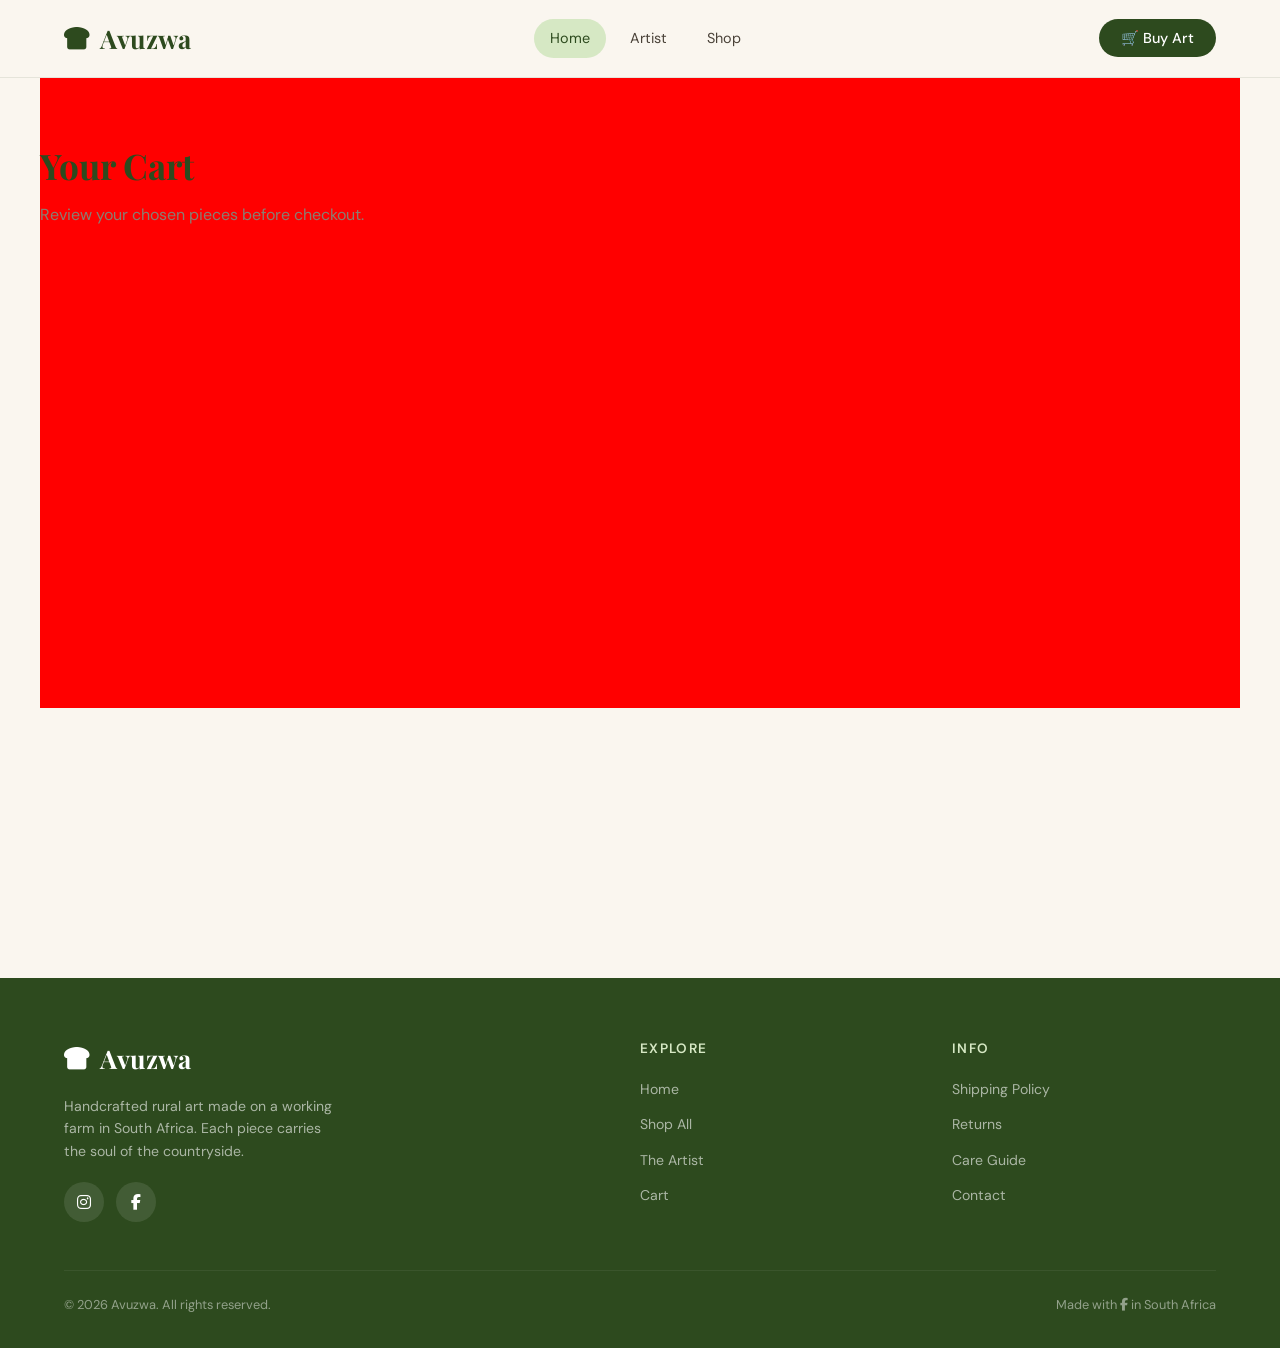
==== commit 6750f5f4: "Update cart.html" ====
--- a/cart.html
+++ b/cart.html
@@ -23,12 +23,7 @@
     <p class="sub" id="cartSubtitle">Review your chosen pieces before checkout.</p>
     <div class="cart-layout" id="cartLayout">
       <!-- injected by JS -->
-      <div class="empty-cart" style="grid-column:1/-1;">
-          <div class="empty-cart-icon">🎨</div>
-          <h3>Your cart is empty</h3>
-          <p>Discover original artworks ready for their new home.</p>
-          <button class="btn-primary" onclick="showPage('shop')">Browse the Gallery →</button>
-      </div>
+      
     </div>
   </div>
 <!-- ═══ CHECKOUT MODAL ════════════════════════════════════════════════ -->
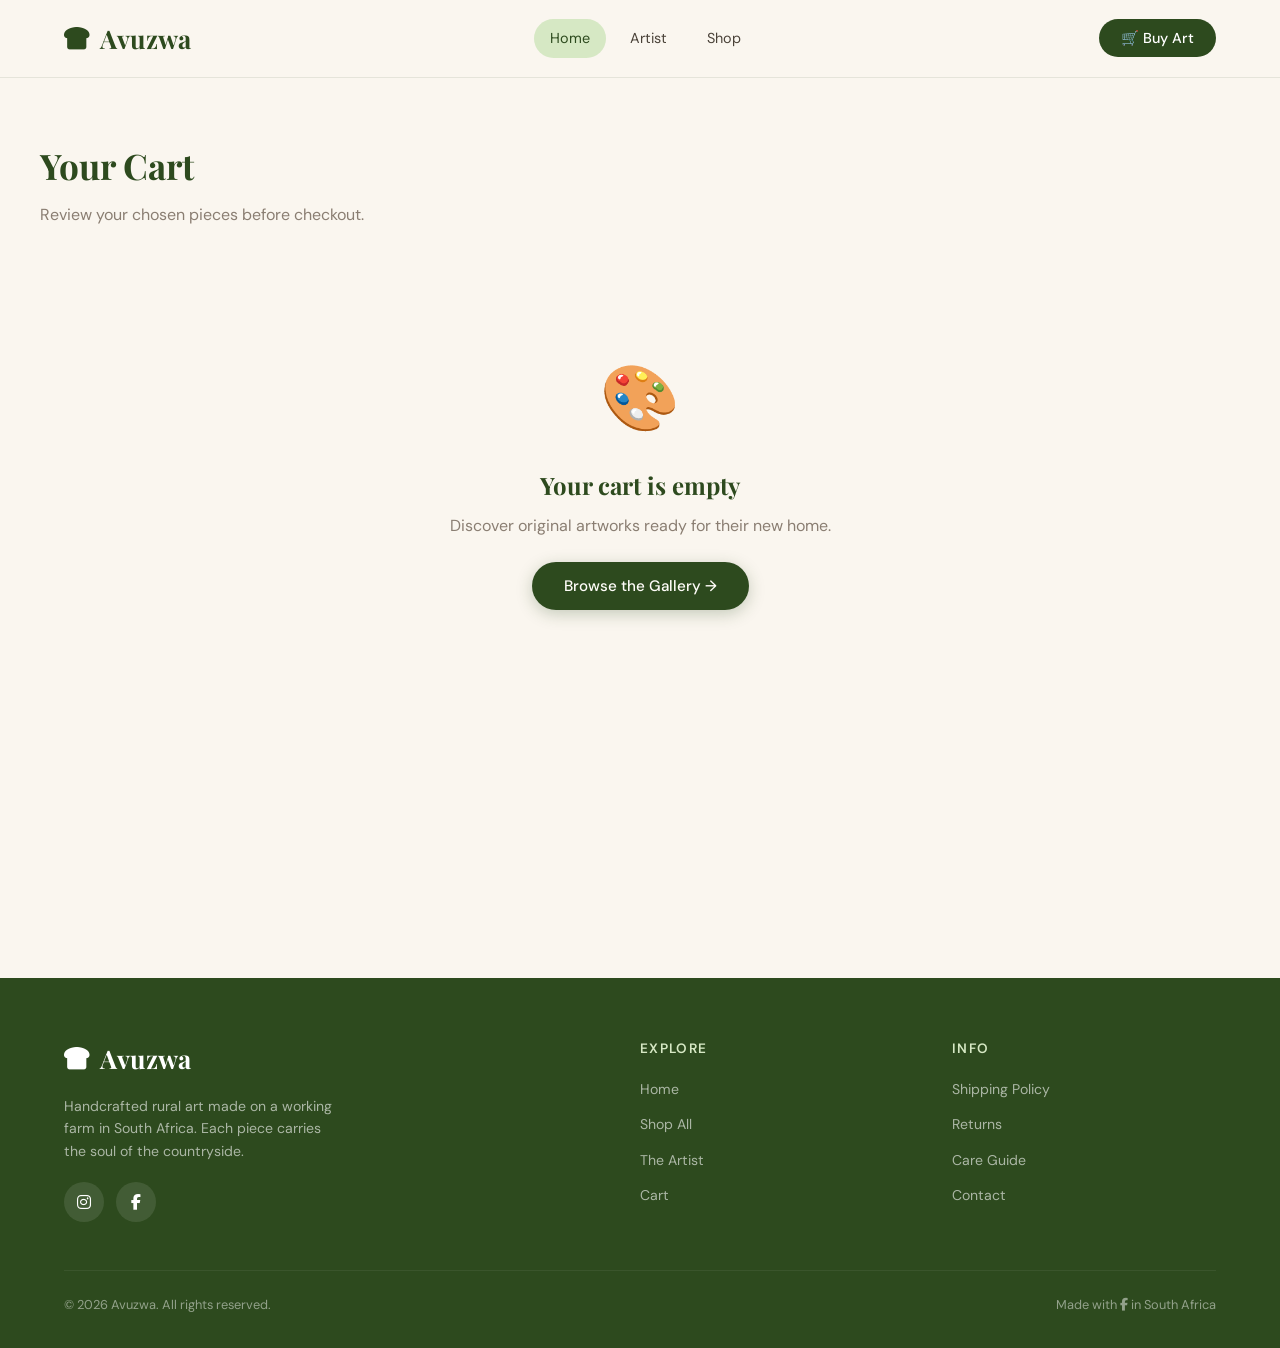
==== commit fd817cb3: "Add empty cart message and button in cart.html" ====
--- a/cart.html
+++ b/cart.html
@@ -23,7 +23,12 @@
     <p class="sub" id="cartSubtitle">Review your chosen pieces before checkout.</p>
     <div class="cart-layout" id="cartLayout">
       <!-- injected by JS -->
-      
+      <div class="empty-cart" style="grid-column:1/-1;">
+          <div class="empty-cart-icon">🎨</div>
+          <h3>Your cart is empty</h3>
+          <p>Discover original artworks ready for their new home.</p>
+          <button class="btn-primary" onclick="showPage('shop')">Browse the Gallery →</button>
+        </div>
     </div>
   </div>
 <!-- ═══ CHECKOUT MODAL ════════════════════════════════════════════════ -->
--- a/style.css
+++ b/style.css
@@ -521,7 +521,7 @@
     .step-desc { font-size: 0.82rem; color: var(--text-light); line-height: 1.5; }
 
     /* ─── CART PAGE ──────────────────────────────────── */
-    .cart-page { padding: 60px 0 100px; min-height: 70vh; background-color:  red;}
+    .cart-page { padding: 60px 0 100px; min-height: 70vh;}
     .cart-page h1 {
       font-family: 'Playfair Display', serif;
       font-size: 2.2rem; color: var(--green-dark); margin-bottom: 8px;
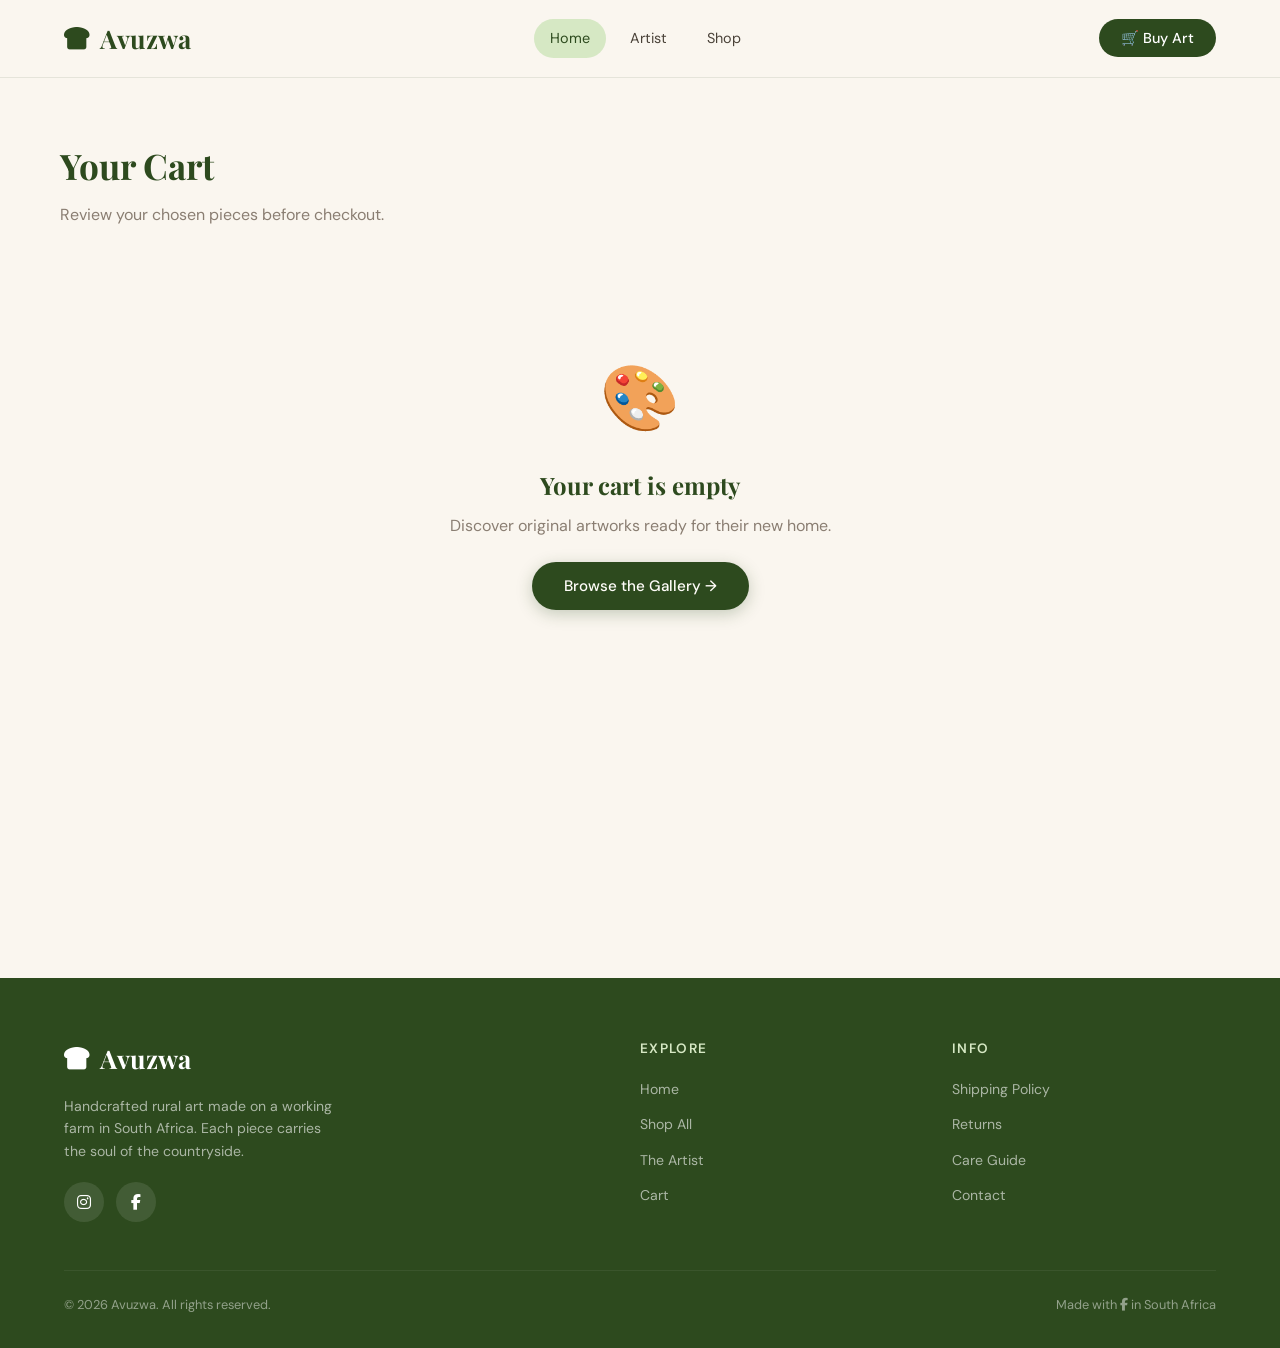
==== commit db9c43b3: "Change button to link for browsing gallery" ====
--- a/cart.html
+++ b/cart.html
@@ -27,7 +27,7 @@
           <div class="empty-cart-icon">🎨</div>
           <h3>Your cart is empty</h3>
           <p>Discover original artworks ready for their new home.</p>
-          <button class="btn-primary" onclick="showPage('shop')">Browse the Gallery →</button>
+          <a href="index.html#productsGrid"><button class="btn-primary" onclick="showPage('shop')">Browse the Gallery →</button>
         </div>
     </div>
   </div>
--- a/style.css
+++ b/style.css
@@ -521,7 +521,7 @@
     .step-desc { font-size: 0.82rem; color: var(--text-light); line-height: 1.5; }
 
     /* ─── CART PAGE ──────────────────────────────────── */
-    .cart-page { padding: 60px 0 100px; min-height: 70vh;}
+    .cart-page { padding: 60px 20px 100px; min-height: 70vh;}
     .cart-page h1 {
       font-family: 'Playfair Display', serif;
       font-size: 2.2rem; color: var(--green-dark); margin-bottom: 8px;
